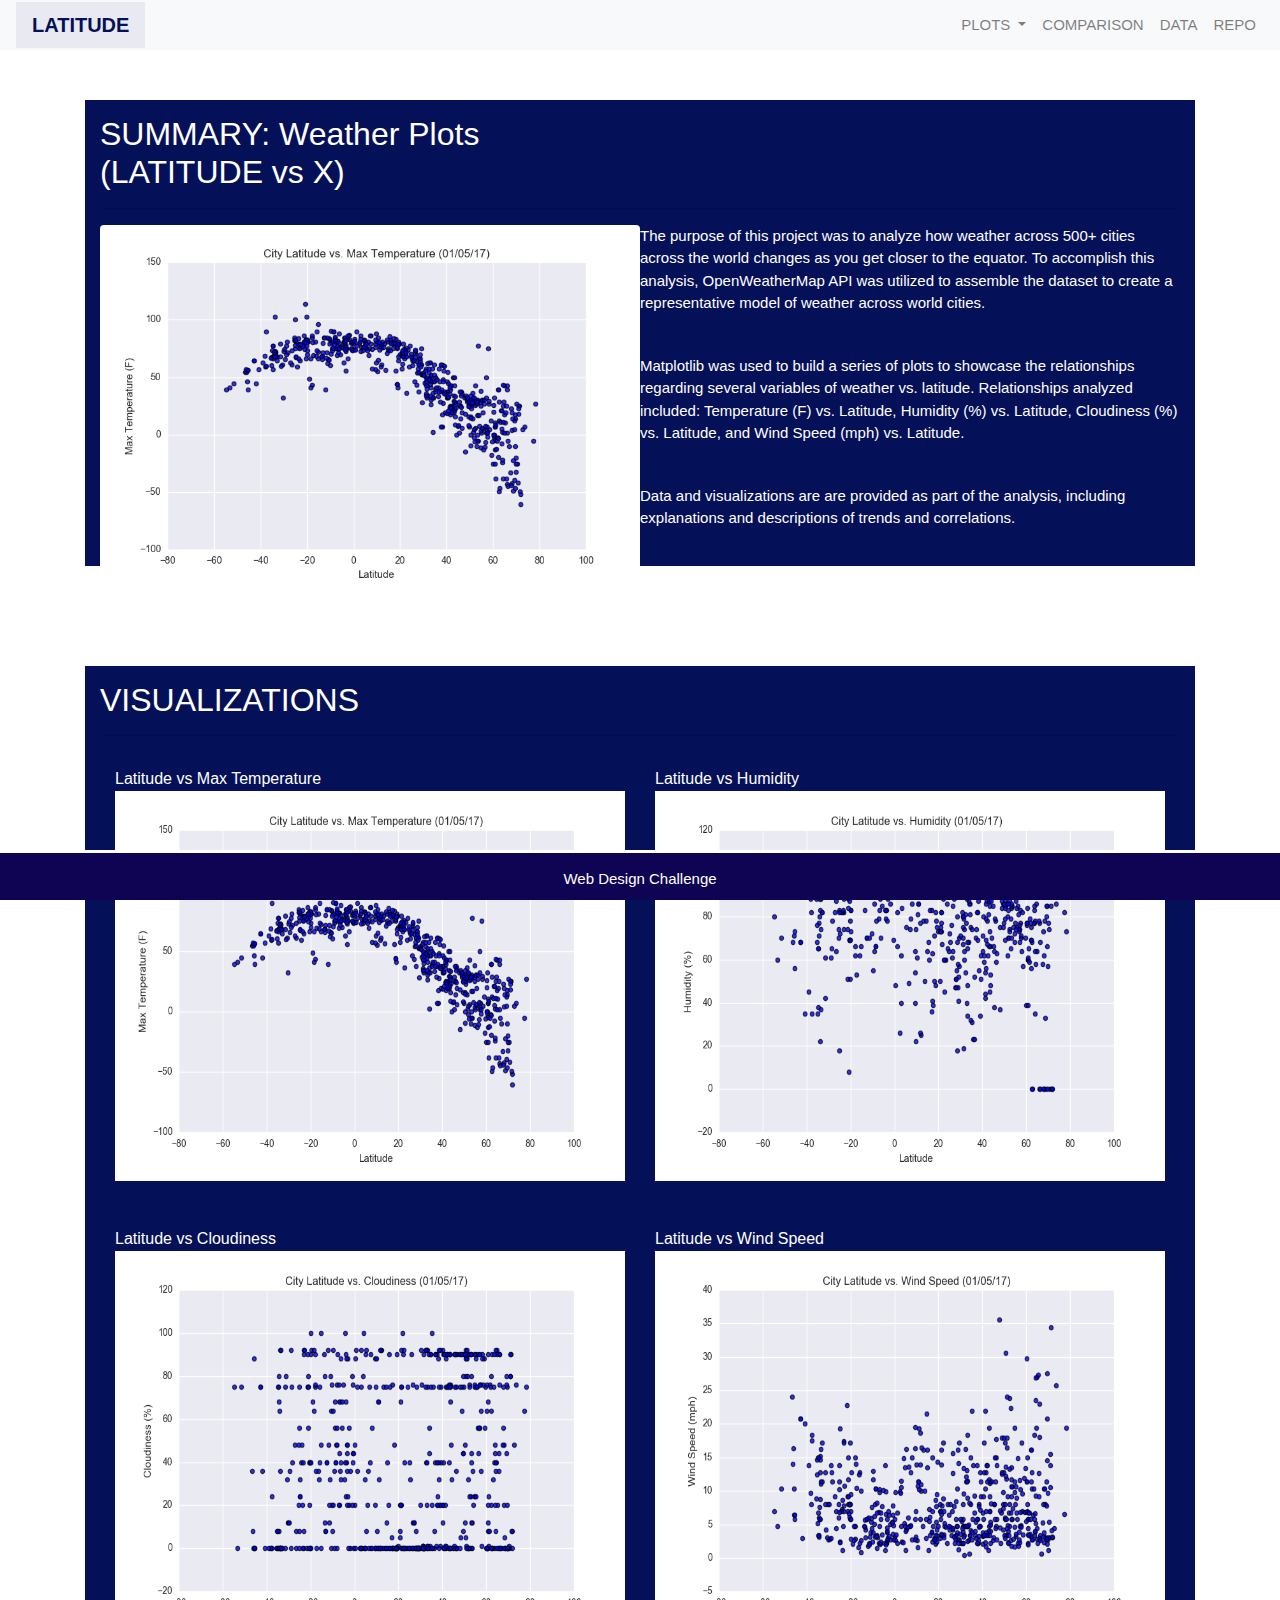
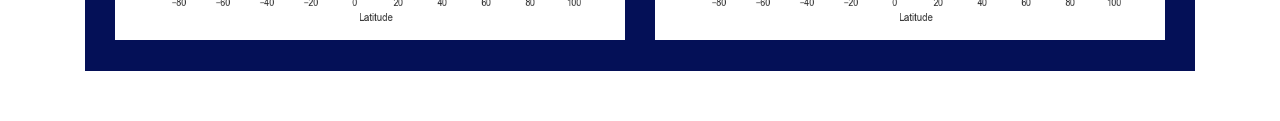
==== index.html @ 2f99294c "motified files" ====
<!doctype html>
<html lang="en">
<head>
    <meta charset="utf-8">
    <meta name="viewport" content="width=device-width, initial-scale=1">
    <link rel="stylesheet" href="https://stackpath.bootstrapcdn.com/bootstrap/4.3.1/css/bootstrap.min.css" integrity="sha384-ggOyR0iXCbMQv3Xipma34MD+dH/1fQ784/j6cY/iJTQUOhcWr7x9JvoRxT2MZw1T" crossorigin="anonymous">
    <link rel="stylesheet" type="text/css" href="style.css">
    <title>Weather Dashboard</title>
</head>
<body>
    <div class="navigation">
        <nav class="navbar navbar-expand-lg navbar-light bg-light">
            <a class="navbar-brand"style="background-color: rgb(232, 233, 241);" href="index.html">LATITUDE</a>
            <button class="navbar-toggler" type="button" data-toggle="collapse" data-target="#navbarNavDropdown" aria-controls="navbarNavDropdown" aria-expanded="false" aria-label="Toggle navigation">
                <span class="navbar-toggler-icon"></span>
            </button>
            <div class="collapse navbar-collapse" id="navbarNavDropdown">
                <ul class="navbar-nav ml-auto">
                    <li class="nav-item dropdown">
                        <a class="nav-link dropdown-toggle" href="#" id="navbarDropdownMenuLink" role="button" data-toggle="dropdown" aria-haspopup="true" aria-expanded="false">
                            PLOTS
                        </a>
                        <div class="dropdown-menu" aria-labelledby="navbarDropdownMenuLink">
                            <a class="dropdown-item" href="temperature.html">Max Temperature vs Latitude</a>
                            <a class="dropdown-item" href="humidity.html">Humidity vs Latitude</a>
                            <a class="dropdown-item" href="cloudiness.html">Cloudiness vs Latitude</a>
                            <a class="dropdown-item" href="wind_speed.html">Wind Speed vs Latitude</a>
                        </div>
                    </li>
                    <li class="nav-item">
                        <a class="nav-link" href="comparison.html">COMPARISON</a>
                    </li>
                    <li class="nav-item">
                        <a class="nav-link" href="data.html">DATA</a>
                    </li>
                    <li class="nav-item">
                        <a class="nav-link" href="https://github.com/CarmiSmith/Web-Design-Chanllenge.git">REPO</a>
                    </li>
                </ul>
            </div>
        </nav>
    </div>
    <div class="container">
        <div class="row">
            <div class="col-md-7 col-md-12">
                <div class="box" style="padding-bottom: 20px;">
                    <h2 class="title">SUMMARY: Weather Plots <br> (LATITUDE vs X)</h2>
                    <hr>
                    <img src="Resources/assets/images/Fig1.png" class="vizualization rounded float-left" alt="Max Temperature Graph">
                    <p> The purpose of this project was to analyze how weather across 500+ cities across the world
                      changes as you get closer to the equator. To accomplish this analysis, OpenWeatherMap API was
                      utilized to assemble the dataset to create a representative model of weather across world cities.</p>
                      <br>
                    <p> Matplotlib was used to build a series of plots to showcase the relationships regarding several variables
                      of weather vs. latitude. Relationships analyzed included: Temperature (F) vs. Latitude, Humidity (%) vs. Latitude,
                      Cloudiness (%) vs. Latitude, and Wind Speed (mph) vs. Latitude.</p>
                      <br>
                    <p> Data and visualizations are are provided as part of the analysis, including explanations and descriptions
                      of trends and correlations.</p>
                </div>
            </div>
            <div class="col-md-4 col-md-12">
                <div class="box">
                    <h2 class="title">VISUALIZATIONS</h2>
                    <hr>
                    <div class="container">
                        <div class="row" style="padding-bottom: 70px;">
                            <div class="col-6">
                                <div class="title">Latitude vs Max Temperature</div>
                                <a href="temperature.html">
                                <img class="panel" src="Resources/assets/images/Fig1.png" alt="Max Temperature Graph">
                                </a>
                            </div>
                            <div class="col-6">
                                <div class="title">Latitude vs Humidity</div>
                                <a href="humidity.html">
                                <img class="panel" src="Resources/assets/images/Fig2.png" alt="Humidity Graph">
                                </a>
                            </div>
                        </div>
                        <div class="row"style="padding-bottom: 70px;" >
                            <div class="col-6">
                                <div class="title">Latitude vs Cloudiness</div>
                                <a href="cloudiness.html">
                                <img class="panel" src="Resources/assets/images/Fig3.png" alt="Cloudiness Graph">
                                </a>
                                <!-- <div class="title">vs. Cloudiness</div> -->
                            </div>
                            <div class="col-6">
                                <div class="title">Latitude vs Wind Speed</div>
                                <a href="wind_speed.html">
                                    <img class="panel" src="Resources/assets/images/Fig4.png" alt="Wind Speed Graph">
                                </a>
                            </div>
                        </div>
                    </div>
                </div>
            </div>
        </div>
    </div>
    <footer> Web Design Challenge </footer>
</body>

<script src="https://code.jquery.com/jquery-3.3.1.slim.min.js" integrity="sha384-q8i/X+965DzO0rT7abK41JStQIAqVgRVzpbzo5smXKp4YfRvH+8abtTE1Pi6jizo" crossorigin="anonymous"></script>
<script src="https://cdnjs.cloudflare.com/ajax/libs/popper.js/1.14.7/umd/popper.min.js" integrity="sha384-UO2eT0CpHqdSJQ6hJty5KVphtPhzWj9WO1clHTMGa3JDZwrnQq4sF86dIHNDz0W1" crossorigin="anonymous"></script>
<script src="https://stackpath.bootstrapcdn.com/bootstrap/4.3.1/js/bootstrap.min.js" integrity="sha384-JjSmVgyd0p3pXB1rRibZUAYoIIy6OrQ6VrjIEaFf/nJGzIxFDsf4x0xIM+B07jRM" crossorigin="anonymous"></script>
</body>
</html>
---- style.css ----
body {
    height: 750px;
    background-position: center;
    background-repeat: repeat;
    background-size: cover;
  }
  
  .navbar {
    max-height: 50px;
  }
  .navigation .navbar-brand {
    color: rgb(4, 16, 87);
    margin-left: auto;
    padding: inherit;
    font-weight: bold;
    background-color: rgb(4, 16, 87);
    font-family: Verdana, sans-serif;
  }
  .navbar {
    background-color: white;
    font-size: 25px; 
  }
  .active, .dropdown-menu .dropdown-item:active a:hover {
    background-color: white;
  }
  .dropdown-item {
    color: #221a50;
  }
  .dropdown .dropdown-menu .dropdown-item:active, .dropdown .dropdown-menu .dropdown-item:hover {
    background-color: #0094f6;
  }
  
  .nav-link:hover {
    background-color:#0094f6;
   }
  
  .navbar-brand:hover {
  color: #0094f6;
  }
  a {
    color: #ffffff;
    font-size: 15px;
  }
  
  img{
    width:100%;
    height:100%;
  }
 
  .vizualization {
    width:50%;
    height:50%;
  }
  
  .title {
    color: #ffffff;
    font-family: Verdana, sans-serif;
    padding-top: 15px;
  }
  
  p {
  color: #ffffff;
  font-family: Verdana, sans-serif;
  font-size: 15px;
  }
  
  .box {
    margin-top: 50px;
    margin-bottom: 50px;
    padding: inherit;
    color: #ffffff;
    background-color: rgb(4, 16, 87);
  
  }
  .table {
    font-size: 18px;
    border-top-color: rgb(4, 16, 87);
  }
  
  footer {
  background-color: #0f0353;
  border-top-style: solid;
  color: #ffffff;
  min-height: 50px;
  font-family: Verdana, sans-serif;
  font-size: 15px;
  text-align: center;
  position: fixed;
  left: 0;
  bottom: 0;
  width: 100%;
  padding-top: 15px;
  }
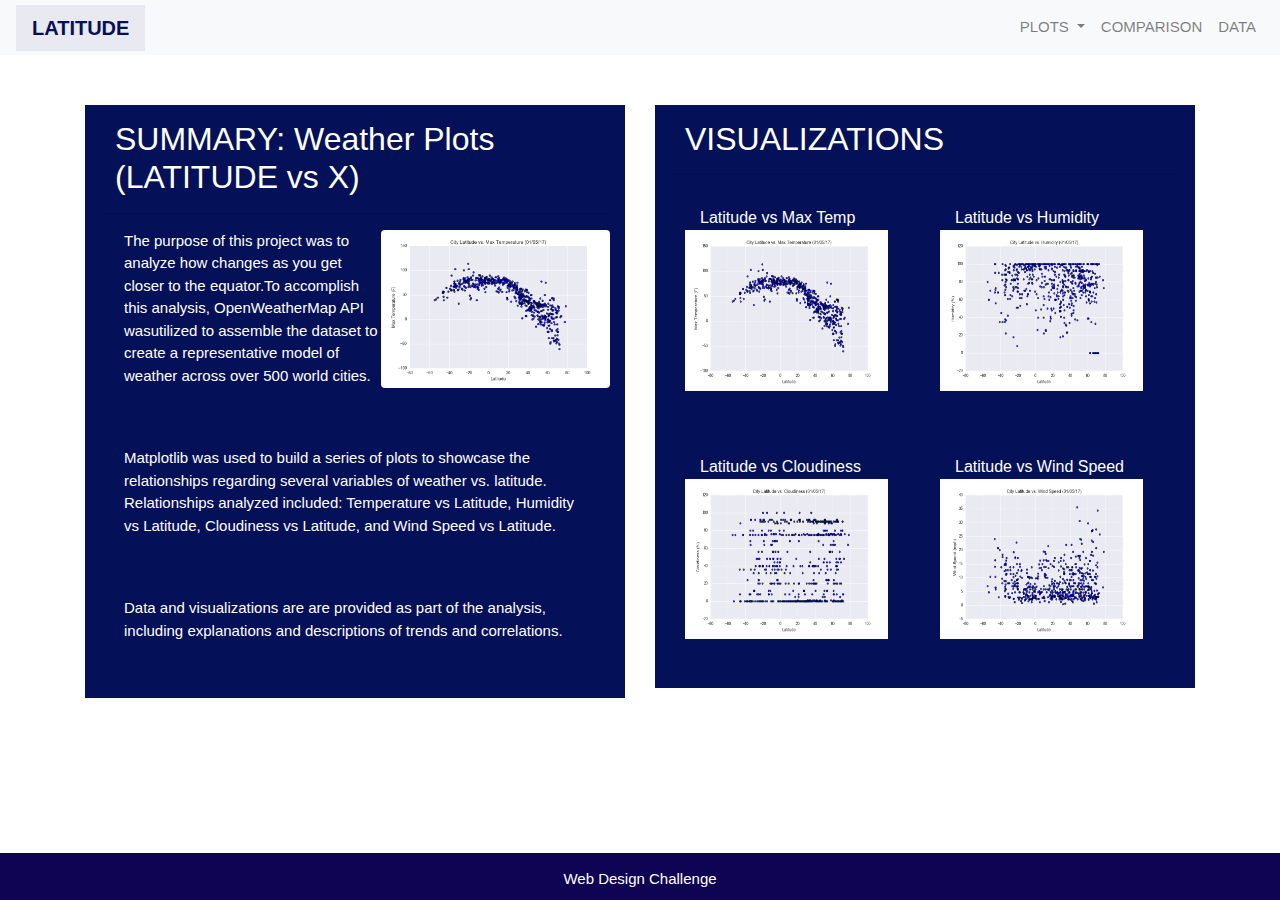
==== commit 959d75a8: "final draft" ====
--- a/index.html
+++ b/index.html
@@ -10,7 +10,7 @@
 <body>
     <div class="navigation">
         <nav class="navbar navbar-expand-lg navbar-light bg-light">
-            <a class="navbar-brand"style="background-color: rgb(232, 233, 241);" href="index.html">LATITUDE</a>
+            <a class="navbar-brand" style="background-color: rgb(232, 233, 241);" href="index.html">LATITUDE</a>
             <button class="navbar-toggler" type="button" data-toggle="collapse" data-target="#navbarNavDropdown" aria-controls="navbarNavDropdown" aria-expanded="false" aria-label="Toggle navigation">
                 <span class="navbar-toggler-icon"></span>
             </button>
@@ -31,10 +31,7 @@
                         <a class="nav-link" href="comparison.html">COMPARISON</a>
                     </li>
                     <li class="nav-item">
-                        <a class="nav-link" href="data.html">DATA</a>
-                    </li>
-                    <li class="nav-item">
-                        <a class="nav-link" href="https://github.com/CarmiSmith/Web-Design-Chanllenge.git">REPO</a>
+                        <a class="nav-link" href="data1.html">DATA</a>
                     </li>
                 </ul>
             </div>
@@ -42,31 +39,31 @@
     </div>
     <div class="container">
         <div class="row">
-            <div class="col-md-7 col-md-12">
+            <div class="col-md-1 col-md-6">
                 <div class="box" style="padding-bottom: 20px;">
                     <h2 class="title">SUMMARY: Weather Plots <br> (LATITUDE vs X)</h2>
                     <hr>
-                    <img src="Resources/assets/images/Fig1.png" class="vizualization rounded float-left" alt="Max Temperature Graph">
-                    <p> The purpose of this project was to analyze how weather across 500+ cities across the world
-                      changes as you get closer to the equator. To accomplish this analysis, OpenWeatherMap API was
-                      utilized to assemble the dataset to create a representative model of weather across world cities.</p>
+                    <img src="Resources/assets/images/Fig1.png" class="vizualization rounded float-right" alt="Max Temperature Graph">
+                    <p> The purpose of this project was to analyze how changes as you get closer to 
+                        the equator.To accomplish this analysis, OpenWeatherMap API wasutilized to assemble 
+                        the dataset to create a representative model of weather across over 500 world cities.</p>
                       <br>
                     <p> Matplotlib was used to build a series of plots to showcase the relationships regarding several variables
-                      of weather vs. latitude. Relationships analyzed included: Temperature (F) vs. Latitude, Humidity (%) vs. Latitude,
-                      Cloudiness (%) vs. Latitude, and Wind Speed (mph) vs. Latitude.</p>
+                      of weather vs. latitude. Relationships analyzed included: Temperature vs Latitude, Humidity vs Latitude,
+                      Cloudiness vs Latitude, and Wind Speed vs Latitude.</p>
                       <br>
                     <p> Data and visualizations are are provided as part of the analysis, including explanations and descriptions
                       of trends and correlations.</p>
                 </div>
             </div>
-            <div class="col-md-4 col-md-12">
+            <div class="col-md-4 col-md-6">
                 <div class="box">
                     <h2 class="title">VISUALIZATIONS</h2>
                     <hr>
                     <div class="container">
                         <div class="row" style="padding-bottom: 70px;">
                             <div class="col-6">
-                                <div class="title">Latitude vs Max Temperature</div>
+                                <div class="title">Latitude vs Max Temp</div>
                                 <a href="temperature.html">
                                 <img class="panel" src="Resources/assets/images/Fig1.png" alt="Max Temperature Graph">
                                 </a>
@@ -84,7 +81,6 @@
                                 <a href="cloudiness.html">
                                 <img class="panel" src="Resources/assets/images/Fig3.png" alt="Cloudiness Graph">
                                 </a>
-                                <!-- <div class="title">vs. Cloudiness</div> -->
                             </div>
                             <div class="col-6">
                                 <div class="title">Latitude vs Wind Speed</div>
--- a/style.css
+++ b/style.css
@@ -1,13 +1,13 @@
 
 body {
-    height: 750px;
+    height: 700px;
     background-position: center;
     background-repeat: repeat;
     background-size: cover;
   }
   
   .navbar {
-    max-height: 50px;
+    max-height: 55px;
   }
   .navigation .navbar-brand {
     color: rgb(4, 16, 87);
@@ -44,30 +44,37 @@
   }
   
   img{
-    width:100%;
-    height:100%;
+    width:90%;
+    height:90%;
   }
- 
+  .active, .panel:hover {
+    border-color:rgb(165, 52, 67);
+    border-style: solid;  
+  }
   .vizualization {
-    width:50%;
-    height:50%;
+    width:45%;
+    height:45%;
   }
   
   .title {
     color: #ffffff;
     font-family: Verdana, sans-serif;
     padding-top: 15px;
+    padding-left: 15px;
   }
   
   p {
   color: #ffffff;
+  margin-right: 15px;
+  margin-left: 9px;
+  padding: inherit;
   font-family: Verdana, sans-serif;
   font-size: 15px;
   }
   
   .box {
     margin-top: 50px;
-    margin-bottom: 50px;
+    margin-bottom: 10px;
     padding: inherit;
     color: #ffffff;
     background-color: rgb(4, 16, 87);
